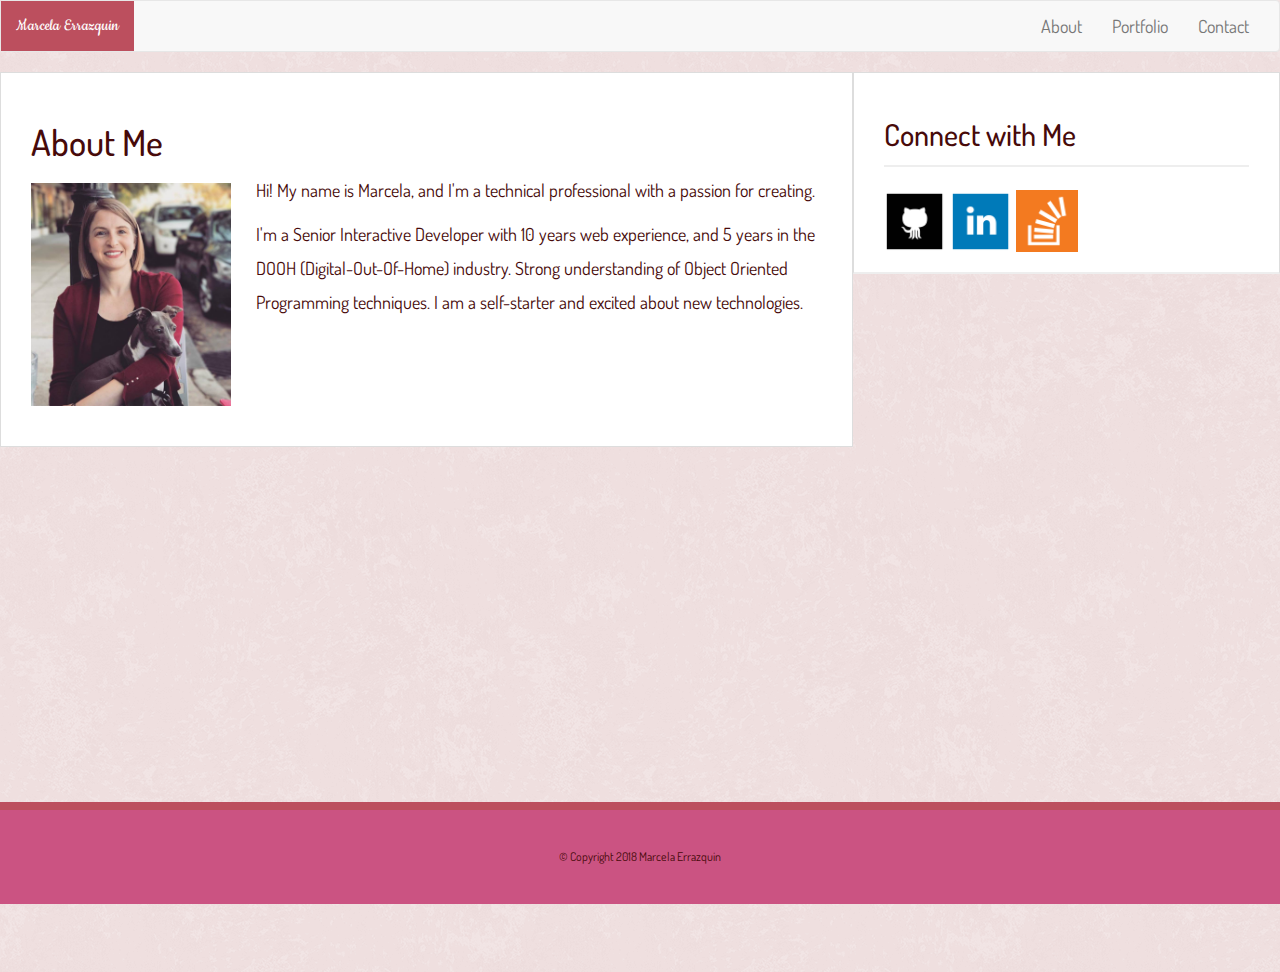
==== index.html @ 2237fb50 "Initial files basic functionality for indext.html" ====
<!DOCTYPE html>
<html>
<head>
    <meta charset="utf-8" />
    <meta http-equiv="X-UA-Compatible" content="IE=edge">
    <meta name="viewport" content="width=device-width, initial-scale=1">
    <title>Marcela Errazquin</title>
    <!-- Latest compiled and minified Bootstrap CSS -->
    <link rel="stylesheet" href="https://maxcdn.bootstrapcdn.com/bootstrap/3.3.7/css/bootstrap.min.css" integrity="sha384-BVYiiSIFeK1dGmJRAkycuHAHRg32OmUcww7on3RYdg4Va+PmSTsz/K68vbdEjh4u" crossorigin="anonymous">
    <link rel="stylesheet" href="assets/css/style.css" />
</head>
<body>
    <nav class="navbar navbar-default">
        <div class="container-fluid">
            <!-- Brand and toggle get grouped for better mobile display -->
            <div class="navbar-header">
                <button type="button" class="navbar-toggle collapsed" data-toggle="collapse" data-target="#bs-example-navbar-collapse-1" aria-expanded="false">
                    <span class="sr-only">Toggle navigation</span>
                    <span class="icon-bar"></span>
                    <span class="icon-bar"></span>
                    <span class="icon-bar"></span>
                </button>
                <a id="logo" class="navbar-brand" href="index.html">Marcela Errazquin</a>
            </div>

            <!-- Collect the nav links, forms, and other content for toggling -->
            <div class="collapse navbar-collapse" id="bs-example-navbar-collapse-1">
                <ul class="nav navbar-nav navbar-right">
                    <li><a href="index.html">About</a></li>
                    <li><a href="portfolio.html">Portfolio</a></li>
                    <li><a href="contact.html">Contact</a></li>
                </ul>
            </div><!-- /.navbar-collapse -->
        </div><!-- /.container-fluid -->
    </nav>
    <div id="main-container" clas="container-fluid">
        <section class="main-section col-xs-12 col-sm-12 col-md-8">
            <h1>About Me</h1>
            <img src="assets/images/profile.jpg" class="auth-image" alt="Marcela Errazquin"/>

            <p>Hi! My name is Marcela, and I'm a technical professional with a passion for creating.</p>

            <p>I'm a Senior Interactive Developer with 10 years web experience, and 5 years in the DOOH (Digital-Out-Of-Home) industry. Strong understanding of Object Oriented Programming techniques. I am a self-starter and excited about new technologies.</p>
        </section>
        <div class="clearfix visible-xs-block"></div>
        <section class="sidebar col-xs-12 col-sm-12 col-md-4">
            <h2>Connect with Me</h2>

            <a href="https://github.com/merrazquin" target="_blank"><img src="assets/images/if_github_square_black_107109.png" class="social" alt="Github"/></a>
            <a href="https://www.linkedin.com/in/marcela-errazquin-9b39264/" target="_blank"><img src="assets/images/if_linkedin_square_color_107091.png" class="social" alt="LinkedIn"/></a>
            <a href="https://stackoverflow.com/users/426609/marcela?tab=profile" target="_blank"><img src="assets/images/so-icon.png" class="social" alt="StackOverflow"/></a>
        </section>
    </div>

    <footer>
        <div class="container">
            &copy; Copyright 2018 Marcela Errazquin
        </div>
    </footer>
    <!-- Latest minified jQuery JavaScript -->
    <script src="http://code.jquery.com/jquery-3.3.1.min.js"></script>
    <!-- Latest compiled and minified Bootstrap JavaScript -->
    <script src="https://maxcdn.bootstrapcdn.com/bootstrap/3.3.7/js/bootstrap.min.js" integrity="sha384-Tc5IQib027qvyjSMfHjOMaLkfuWVxZxUPnCJA7l2mCWNIpG9mGCD8wGNIcPD7Txa" crossorigin="anonymous"></script>
    
</body>
</html>
---- assets/css/style.css ----
@import url('https://fonts.googleapis.com/css?family=Cookie|Dosis|Passion+One');

/* make sure border & padding are included in total size when w&h are set */
/* { box-sizing: border-box;} */

html, body {
    height: 100%;
    margin: 0;
}



body {
    background: url('../images/pink_rice.png');
    font-size: 18px;
    line-height: 34px;
    font-family: 'Dosis','Arial', 'Helvetica Neue', Helvetica, sans-serif;
    color: #470a0a;
}

/*.container {
    width:100%;
    max-width: 960px;
    margin: 0 auto;
    clear: both;
}*/

/*h1, h2, h3, p {
    margin-bottom: 20px;
}

p:last-child{
    margin-bottom: 0;
}

h1, h2, h3 {
    font-family: 'Passion One', 'Georgia', Times, 'Times New Roman', serif;
    font-weight: 700;
    color: #bc4f5e;
}

h1 {
    font-size: 30px;
    line-height: 49px;
    padding-bottom: 20px;
    border-bottom: 3px solid #470a0a;
}

h2, h3 { 
    font-size: 22px;
}*/

/* header */

/*#masthead {
    width: 100%;
    margin: 0 0 30px;
    z-index: 99;
    overflow: auto;
    position: fixed;
    color: #fff;
    background: #fff;
    border-bottom: 2px solid #470a0a;
}*/

#logo {
    font-family: 'Cookie', 'Georgia', Times, 'Times New Roman', serif;
    /* line-height: 90px;
    font-weight: 700;
    font-size: 50px;
    text-decoration: none; */
    background: #bc4f5e;
    color: #fff;
}

/*nav {
    float:right;
    margin-top: 25px;
}

nav a{
    display: inline-block;
    margin-left: 15px;
    padding-left: 15px;
    text-decoration: none;
    line-height: 20px;
    color: #999;
    border-left: 1px solid #efefef;
}

nav a:first-child {
    border-left: 0 none;
}

nav a:hover {
    text-decoration: underline;
    text-decoration-color: #470a0a;
}*/

/* main */

#main-container {
   /* padding-top: 130px; */
    min-height: 100%;
}

.main-section {
    /*width: 100%;
    max-width: 650px;
    margin: 0 40px 40px 0;
    float: left;*/
    padding: 30px;
    border: 1px solid #ddd;
    background: #fff;
}

.auth-image { 
    width: 200px;
    height: auto;
    margin: 10px 25px 10px auto;
    float: left;
}

/* sidebar */

.sidebar { 
    /*width: 100%;
    max-width: 270px;
    margin-bottom: 20px;
    float: left;*/
    padding: 30px;
    border: 1px solid #ddd;
    background: #fff;
}

.sidebar a:hover img {
    border: 3px solid #470a0a;
}

h3, .sidebar, h2 { 
    padding-bottom: 20px;
    margin-bottom: 15px;
    line-height: 22px;
    border-bottom: 2px solid #eee;
}

.social {
    width: 62px;
    height: 62px;
    margin-top: 8px;
    margin-right: 5px;
}

.social:last-child { 
    margin-right: 0;
}

/* footer */

footer {
    clear: both;
    font-size: 12px;
    text-align: center;
    padding: 30px 0;
    margin-top: -170px;
    border-top: 8px solid #bc4f5e;
    background: #cb5382;
    color: #470a0a;
}

/* portfolio */

.work {
    width: 274px;
    overflow: auto;
    position: relative;
    float: left;
    margin: 20px 0 25px;
}

.work:nth-child(even){ 
    margin-right: 40px;
}

.work img {
    width: 100%;
    border: 0 none;
    opacity: .8;
}

.work h3 { 
    width: 100%;
    position: absolute;
    bottom: 20px;
    padding: 15px;
    line-height: 30px;
    border-bottom: 0;
    margin-bottom: 0;
    text-align: center;
    font-weight: 300;
    background: #bc4f5e;
    color: #fff;
}

.work:hover h3 {
    padding: 10px;
    bottom: 0;
}
.work:hover img {
    opacity: 1;
}

/* contact */
/*
#contact-form ul {
    margin-bottom: 20px;
}

#contact-form li {
    margin-bottom: 10px;
}

label, 
input[type=text],
input[type=email],
textarea { 
    display:block;
    width: 100%
}

input[type=text],
input[type=email],
textarea{
    height: 35px;
    padding: 0 10px;
    font-size: 14px;
    border: 1px solid #ddd;
}

textarea{
    height: 200px;
}

input[type=submit] {
    border: 0 none;
    font-size: 18px;
    padding: 10px 30px;
    cursor: pointer;
    background: #bc4f5e;
    color: #fff;
}*/
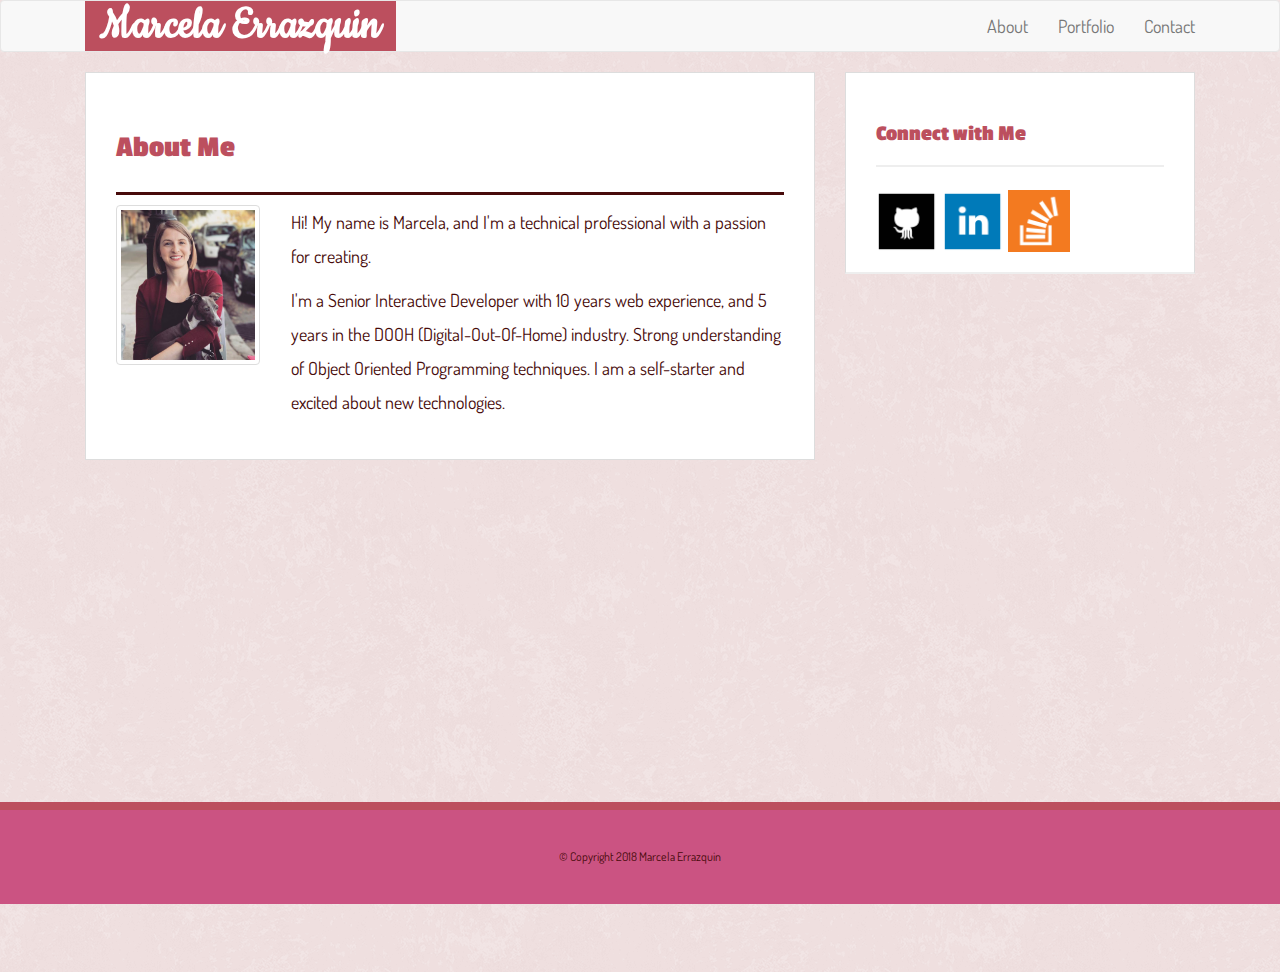
==== commit 53c0b049: "fixed grid layout added styling back in for headers made author image responsive" ====
--- a/index.html
+++ b/index.html
@@ -11,7 +11,7 @@
 </head>
 <body>
     <nav class="navbar navbar-default">
-        <div class="container-fluid">
+        <div class="container">
             <!-- Brand and toggle get grouped for better mobile display -->
             <div class="navbar-header">
                 <button type="button" class="navbar-toggle collapsed" data-toggle="collapse" data-target="#bs-example-navbar-collapse-1" aria-expanded="false">
@@ -31,25 +31,36 @@
                     <li><a href="contact.html">Contact</a></li>
                 </ul>
             </div><!-- /.navbar-collapse -->
-        </div><!-- /.container-fluid -->
+        </div><!-- /.container -->
     </nav>
-    <div id="main-container" clas="container-fluid">
-        <section class="main-section col-xs-12 col-sm-12 col-md-8">
-            <h1>About Me</h1>
-            <img src="assets/images/profile.jpg" class="auth-image" alt="Marcela Errazquin"/>
+    <div id="main-container" class="container">
+        <div clas="row">
+            <div class="col-xs-12 col-sm-12 col-md-8">
+                <section class="main-section">
+                    <h1>About Me</h1>
+                    <div class="row">
+                        <div class="col-xs-12 col-sm-12 col-md-3">
+                            <img src="assets/images/profile.jpg" class="thumbnail" alt="Marcela Errazquin"/>
+                        </div>
+                        <div class="col-xs-12 col-sm-12 col-md-9">
+                            <p>Hi! My name is Marcela, and I'm a technical professional with a passion for creating.</p>
 
-            <p>Hi! My name is Marcela, and I'm a technical professional with a passion for creating.</p>
+                            <p>I'm a Senior Interactive Developer with 10 years web experience, and 5 years in the DOOH (Digital-Out-Of-Home) industry. Strong understanding of Object Oriented Programming techniques. I am a self-starter and excited about new technologies.</p>
+                        </div>
+                    </div>
+                </section>
+            </div>
+            <div class="clearfix visible-xs-block"></div>
+            <div class="col-xs-12 col-sm-12 col-md-4">
+                <section class="sidebar">
+                    <h2>Connect with Me</h2>
 
-            <p>I'm a Senior Interactive Developer with 10 years web experience, and 5 years in the DOOH (Digital-Out-Of-Home) industry. Strong understanding of Object Oriented Programming techniques. I am a self-starter and excited about new technologies.</p>
-        </section>
-        <div class="clearfix visible-xs-block"></div>
-        <section class="sidebar col-xs-12 col-sm-12 col-md-4">
-            <h2>Connect with Me</h2>
-
-            <a href="https://github.com/merrazquin" target="_blank"><img src="assets/images/if_github_square_black_107109.png" class="social" alt="Github"/></a>
-            <a href="https://www.linkedin.com/in/marcela-errazquin-9b39264/" target="_blank"><img src="assets/images/if_linkedin_square_color_107091.png" class="social" alt="LinkedIn"/></a>
-            <a href="https://stackoverflow.com/users/426609/marcela?tab=profile" target="_blank"><img src="assets/images/so-icon.png" class="social" alt="StackOverflow"/></a>
-        </section>
+                    <a href="https://github.com/merrazquin" target="_blank"><img src="assets/images/if_github_square_black_107109.png" class="social" alt="Github"/></a>
+                    <a href="https://www.linkedin.com/in/marcela-errazquin-9b39264/" target="_blank"><img src="assets/images/if_linkedin_square_color_107091.png" class="social" alt="LinkedIn"/></a>
+                    <a href="https://stackoverflow.com/users/426609/marcela?tab=profile" target="_blank"><img src="assets/images/so-icon.png" class="social" alt="StackOverflow"/></a>
+                </section>
+            </div>
+        </div>
     </div>
 
     <footer>
--- a/assets/css/style.css
+++ b/assets/css/style.css
@@ -1,14 +1,12 @@
 @import url('https://fonts.googleapis.com/css?family=Cookie|Dosis|Passion+One');
 
 /* make sure border & padding are included in total size when w&h are set */
-/* { box-sizing: border-box;} */
+* { box-sizing: border-box;} 
 
 html, body {
     height: 100%;
     margin: 0;
 }
-
-
 
 body {
     background: url('../images/pink_rice.png');
@@ -32,6 +30,8 @@
 p:last-child{
     margin-bottom: 0;
 }
+*/
+
 
 h1, h2, h3 {
     font-family: 'Passion One', 'Georgia', Times, 'Times New Roman', serif;
@@ -48,7 +48,7 @@
 
 h2, h3 { 
     font-size: 22px;
-}*/
+}
 
 /* header */
 
@@ -64,13 +64,23 @@
 }*/
 
 #logo {
+    margin-left: 15px;
     font-family: 'Cookie', 'Georgia', Times, 'Times New Roman', serif;
-    /* line-height: 90px;
+    /*line-height: 90px;*/
     font-weight: 700;
     font-size: 50px;
-    text-decoration: none; */
     background: #bc4f5e;
     color: #fff;
+}
+
+.thumbnail 
+{
+    max-width: 100%;
+}
+
+.clearfix 
+{
+    margin-bottom: 10px;
 }
 
 /*nav {
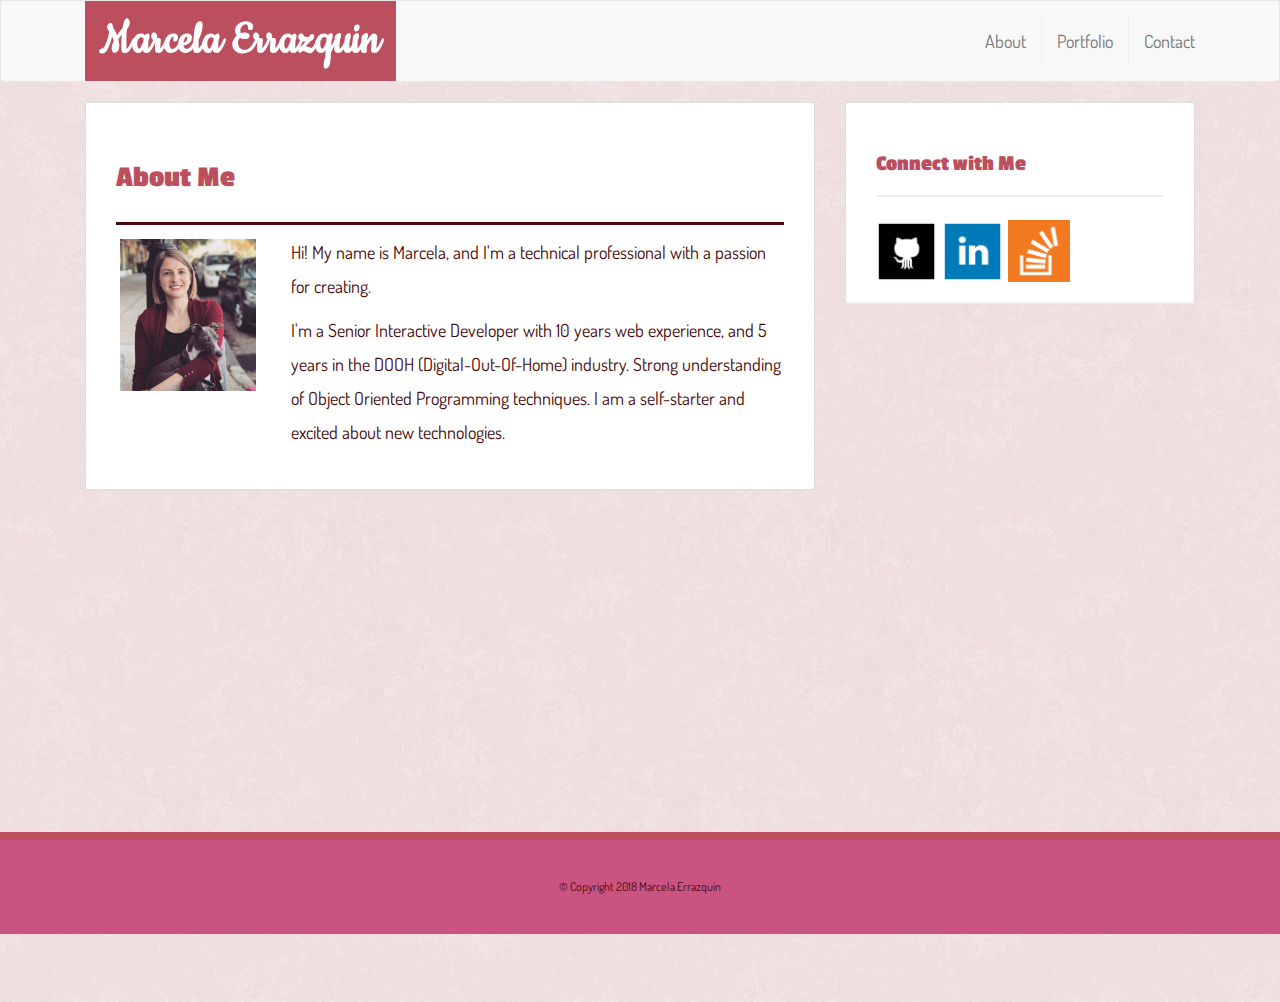
==== commit d6d3306a: "jQuery needs to be served over https" ====
--- a/index.html
+++ b/index.html
@@ -69,7 +69,7 @@
         </div>
     </footer>
     <!-- Latest minified jQuery JavaScript -->
-    <script src="http://code.jquery.com/jquery-3.3.1.min.js"></script>
+    <script src="https://code.jquery.com/jquery-3.3.1.min.js"></script>
     <!-- Latest compiled and minified Bootstrap JavaScript -->
     <script src="https://maxcdn.bootstrapcdn.com/bootstrap/3.3.7/js/bootstrap.min.js" integrity="sha384-Tc5IQib027qvyjSMfHjOMaLkfuWVxZxUPnCJA7l2mCWNIpG9mGCD8wGNIcPD7Txa" crossorigin="anonymous"></script>
     
--- a/assets/css/style.css
+++ b/assets/css/style.css
@@ -15,23 +15,6 @@
     font-family: 'Dosis','Arial', 'Helvetica Neue', Helvetica, sans-serif;
     color: #470a0a;
 }
-
-/*.container {
-    width:100%;
-    max-width: 960px;
-    margin: 0 auto;
-    clear: both;
-}*/
-
-/*h1, h2, h3, p {
-    margin-bottom: 20px;
-}
-
-p:last-child{
-    margin-bottom: 0;
-}
-*/
-
 
 h1, h2, h3 {
     font-family: 'Passion One', 'Georgia', Times, 'Times New Roman', serif;
@@ -52,92 +35,51 @@
 
 /* header */
 
-/*#masthead {
-    width: 100%;
-    margin: 0 0 30px;
-    z-index: 99;
-    overflow: auto;
-    position: fixed;
-    color: #fff;
-    background: #fff;
-    border-bottom: 2px solid #470a0a;
-}*/
 
 #logo {
     margin-left: 15px;
     font-family: 'Cookie', 'Georgia', Times, 'Times New Roman', serif;
-    /*line-height: 90px;*/
     font-weight: 700;
     font-size: 50px;
     background: #bc4f5e;
     color: #fff;
 }
 
-.thumbnail 
-{
-    max-width: 100%;
+.navbar {
+    min-height: 80px;
 }
-
-.clearfix 
-{
-    margin-bottom: 10px;
+  
+.navbar-brand {
+    padding: 0 15px;
+    height: 80px;
+    line-height: 80px;
 }
-
-/*nav {
-    float:right;
-    margin-top: 25px;
-}
-
-nav a{
-    display: inline-block;
-    margin-left: 15px;
-    padding-left: 15px;
-    text-decoration: none;
-    line-height: 20px;
-    color: #999;
+.navbar-right > li {
+    margin-top: 15px;
     border-left: 1px solid #efefef;
 }
 
-nav a:first-child {
-    border-left: 0 none;
+.navbar-right > li:first-of-type
+{
+    border-left: none;
 }
-
-nav a:hover {
-    text-decoration: underline;
-    text-decoration-color: #470a0a;
-}*/
 
 /* main */
 
 #main-container {
-   /* padding-top: 130px; */
-    min-height: 100%;
+    min-height: 100%
 }
 
 .main-section {
-    /*width: 100%;
-    max-width: 650px;
-    margin: 0 40px 40px 0;
-    float: left;*/
     padding: 30px;
+    margin-bottom: 10px;
     border: 1px solid #ddd;
     background: #fff;
-}
-
-.auth-image { 
-    width: 200px;
-    height: auto;
-    margin: 10px 25px 10px auto;
-    float: left;
 }
 
 /* sidebar */
 
 .sidebar { 
-    /*width: 100%;
-    max-width: 270px;
-    margin-bottom: 20px;
-    float: left;*/
     padding: 30px;
     border: 1px solid #ddd;
     background: #fff;
@@ -180,82 +122,48 @@
 
 /* portfolio */
 
-.work {
-    width: 274px;
-    overflow: auto;
+.thumbnail 
+{
+    max-width: 100%;
     position: relative;
-    float: left;
-    margin: 20px 0 25px;
+    border: none;
 }
 
-.work:nth-child(even){ 
-    margin-right: 40px;
+.caption {
+    position: absolute;
+    bottom: 20px;
+    left: 0;
+    width: 100%;
 }
 
 .work img {
-    width: 100%;
-    border: 0 none;
     opacity: .8;
 }
 
 .work h3 { 
-    width: 100%;
-    position: absolute;
-    bottom: 20px;
     padding: 15px;
     line-height: 30px;
     border-bottom: 0;
-    margin-bottom: 0;
+    margin-bottom: 0; 
     text-align: center;
     font-weight: 300;
     background: #bc4f5e;
     color: #fff;
-}
+} 
 
-.work:hover h3 {
-    padding: 10px;
-    bottom: 0;
-}
 .work:hover img {
     opacity: 1;
 }
 
 /* contact */
-/*
-#contact-form ul {
-    margin-bottom: 20px;
+
+textarea 
+{
+    max-width: 100%;
 }
 
-#contact-form li {
-    margin-bottom: 10px;
-}
-
-label, 
-input[type=text],
-input[type=email],
-textarea { 
-    display:block;
-    width: 100%
-}
-
-input[type=text],
-input[type=email],
-textarea{
-    height: 35px;
-    padding: 0 10px;
-    font-size: 14px;
-    border: 1px solid #ddd;
-}
-
-textarea{
-    height: 200px;
-}
-
-input[type=submit] {
-    border: 0 none;
-    font-size: 18px;
-    padding: 10px 30px;
-    cursor: pointer;
-    background: #bc4f5e;
+.btn-default 
+{
+    background-color: #bc4f5e;
     color: #fff;
-}*/+}